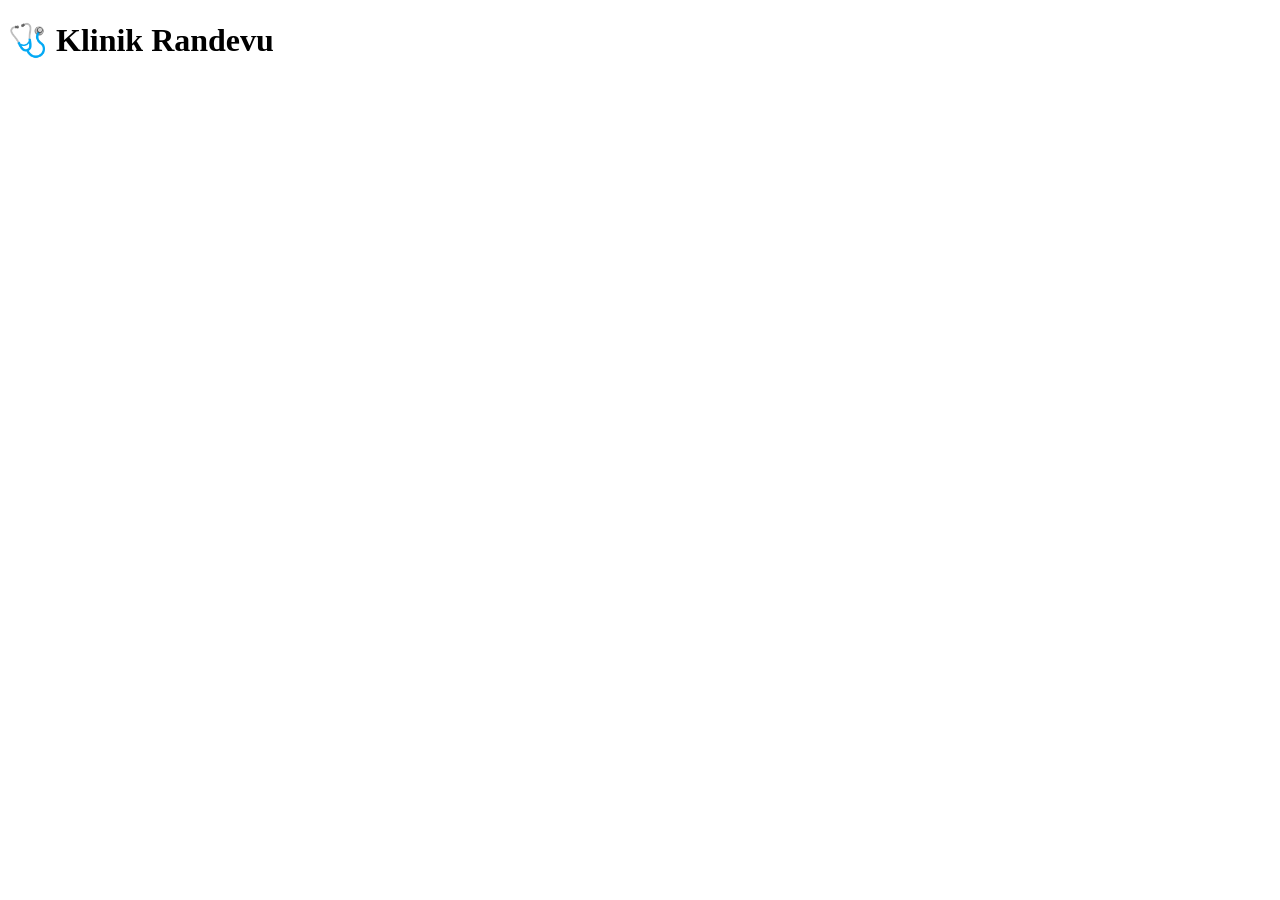
==== index.html @ c84dd0e5 "Create index.html" ====
<!DOCTYPE html>
<html lang="tr">
<head>
  <meta charset="UTF-8">
  <title>Klinik Takip</title>
  <link rel="stylesheet" href="style.css">
</head>
<body>

<div class="container">
  <h1>🩺 Klinik Randevu</h1>

  <div id="schedule"></div>
</div>

<script>
  // Sayfa tamamen yüklendikten sonra çalışır
  window.onload = function () {
    if (typeof createSchedule === "function") {
      createSchedule();
    } else {
      console.error("createSchedule bulunamadı");
    }
  };
</script>

<script src="script.js"></script>

</body>
</html>
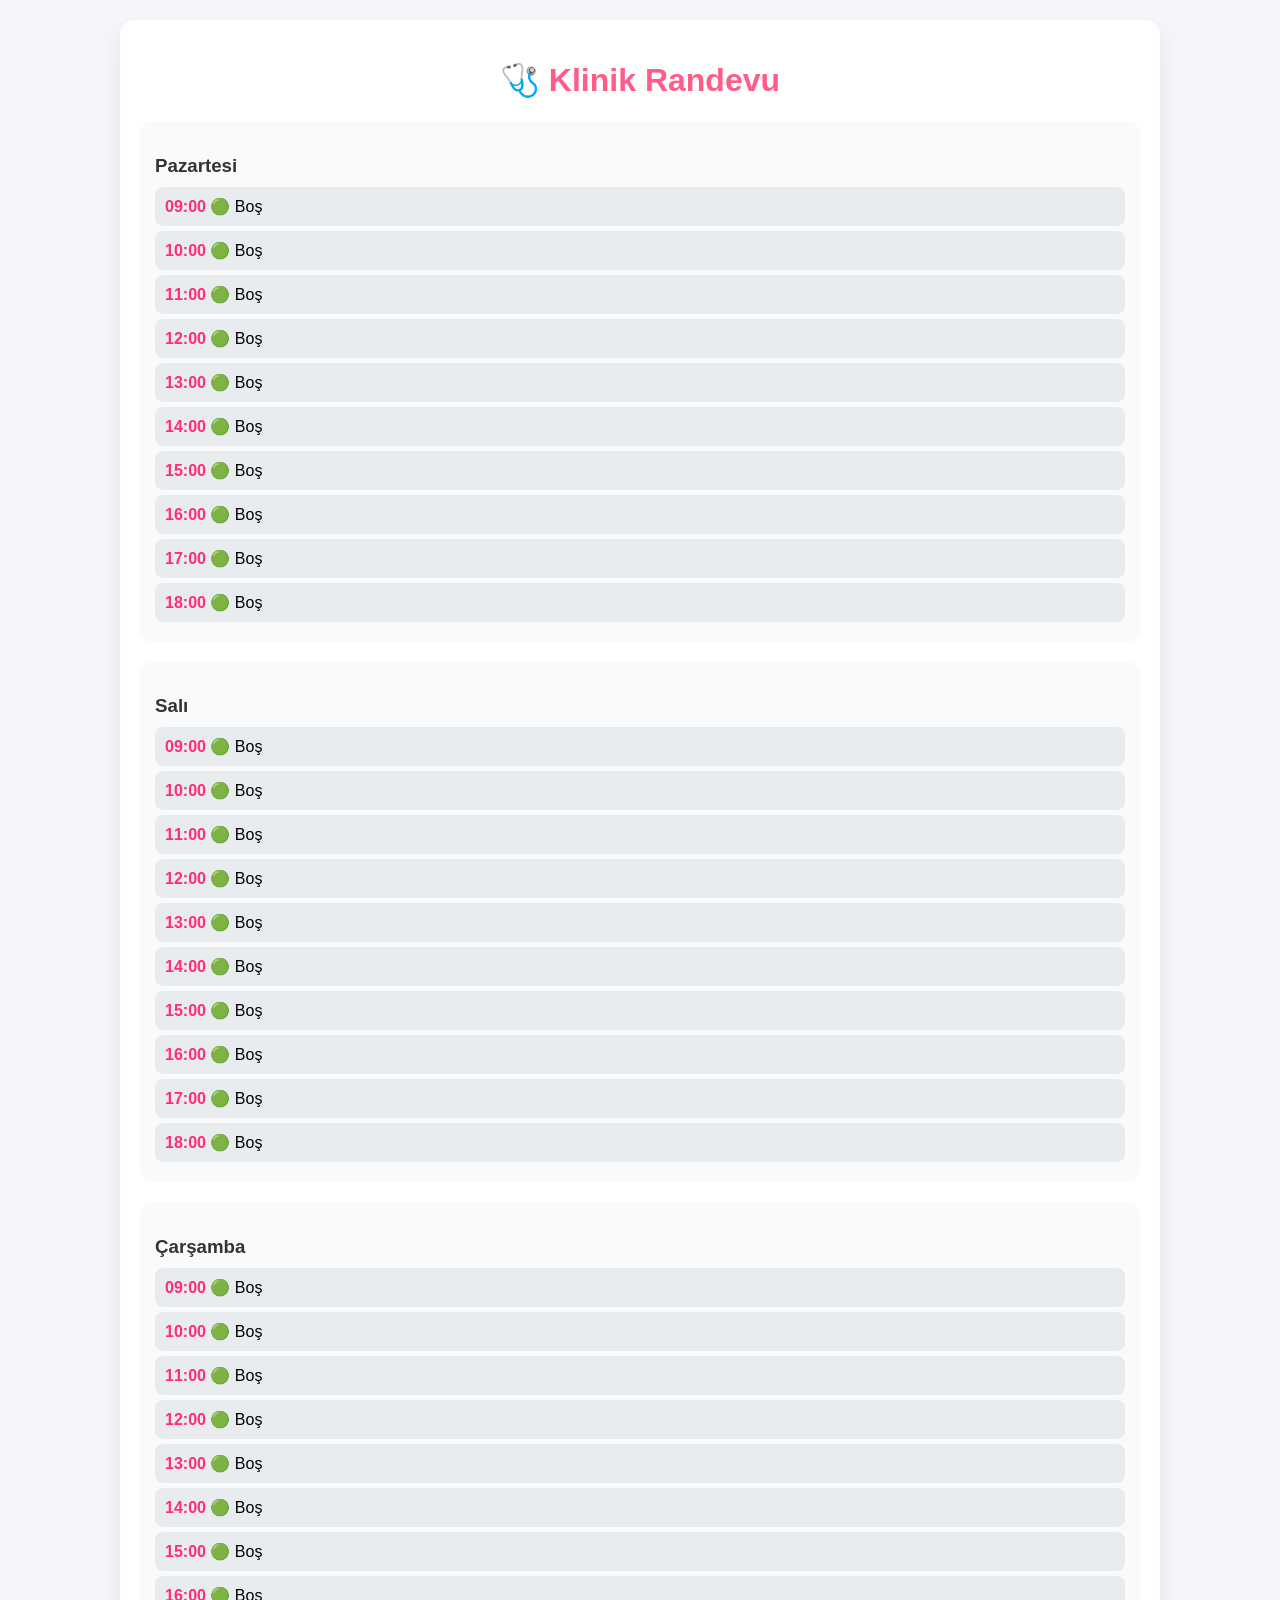
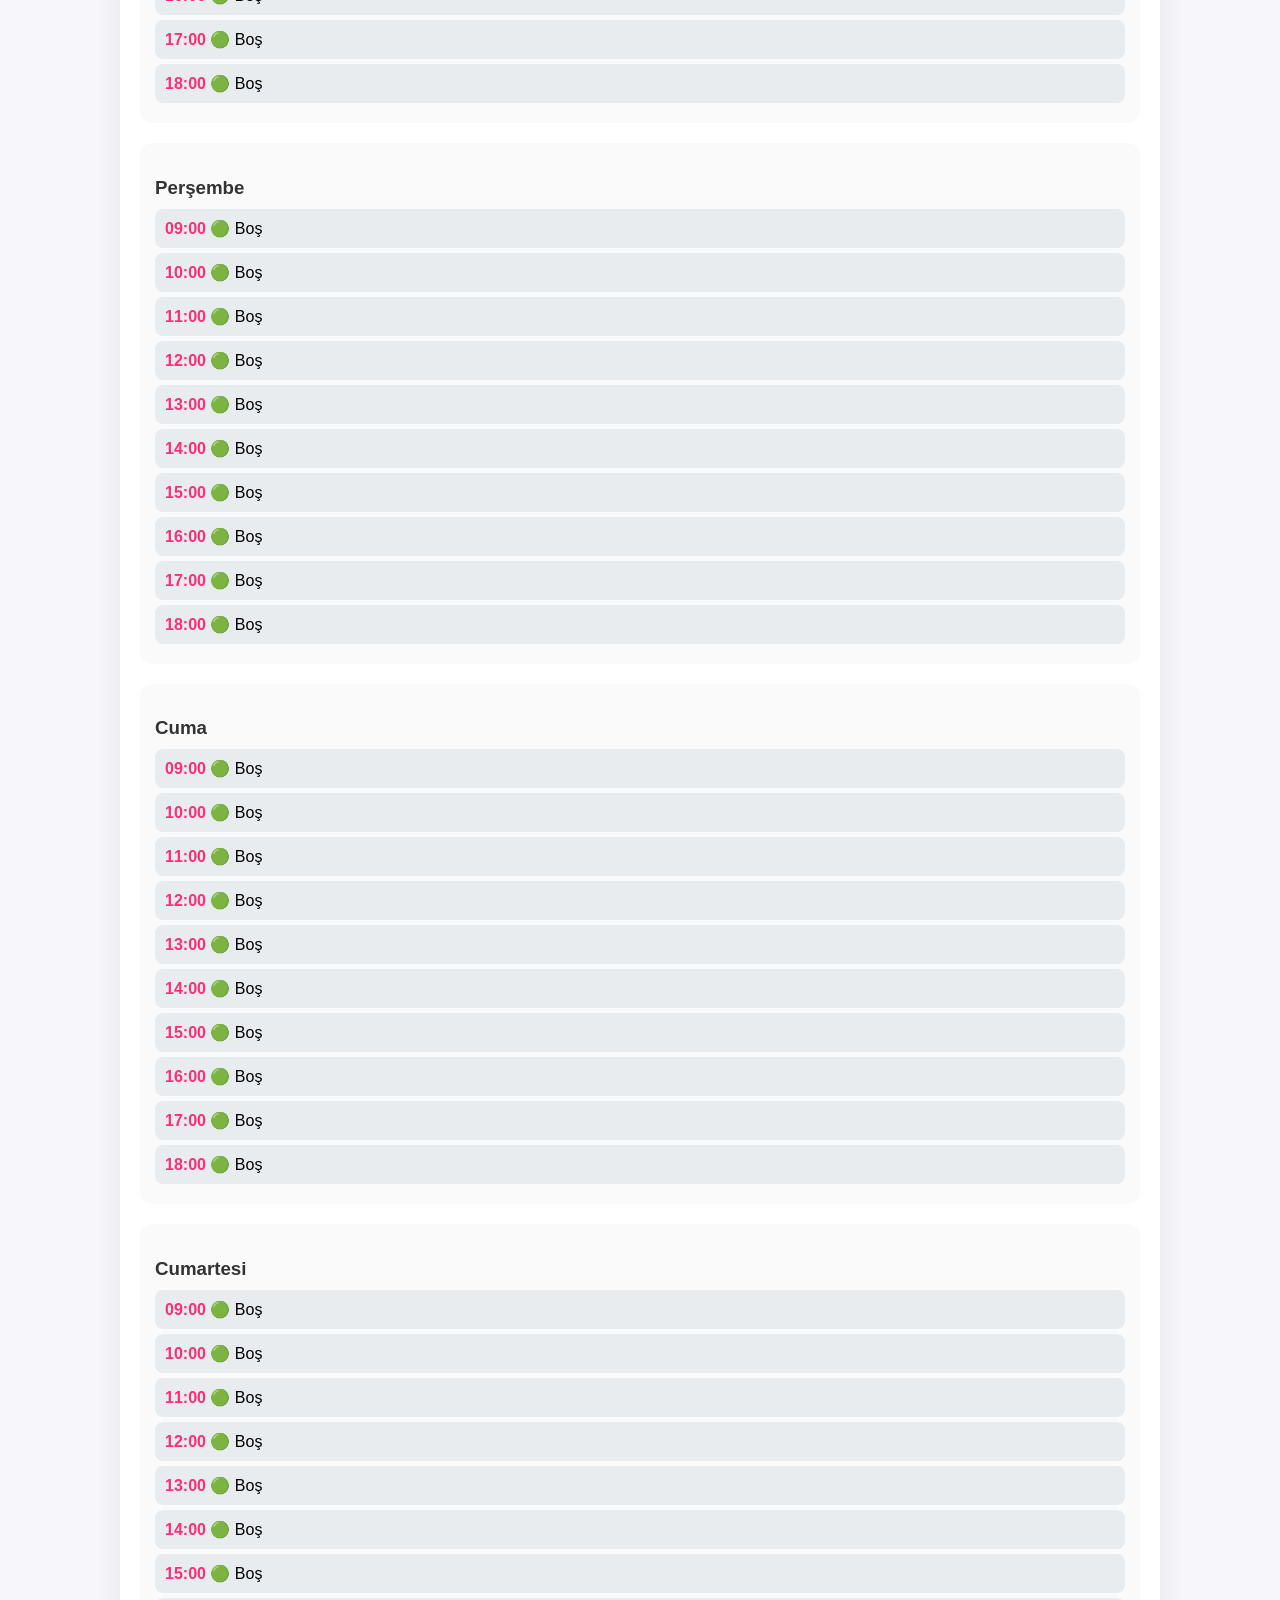
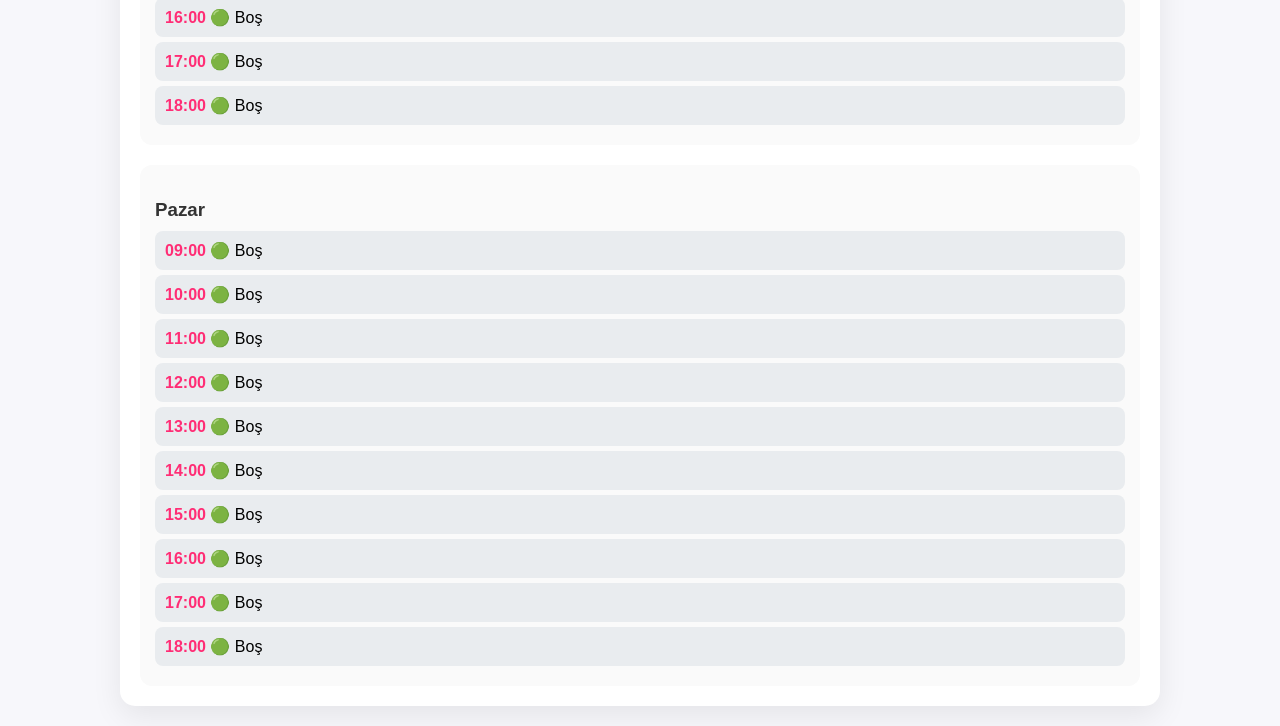
==== commit 1ab0f2c6: "index.html" ====
--- a/index.html
+++ b/index.html
@@ -4,6 +4,7 @@
   <meta charset="UTF-8">
   <title>Klinik Takip</title>
   <link rel="stylesheet" href="style.css">
+  <link href="https://fonts.googleapis.com/css2?family=Poppins:wght@300;400;600&display=swap" rel="stylesheet">
 </head>
 <body>
 
--- a/style.css
+++ b/style.css
@@ -0,0 +1,53 @@
+body {
+  font-family: Arial, sans-serif;
+  background: #f7f7fb;
+  margin: 0;
+  padding: 20px;
+}
+
+.container {
+  max-width: 1000px;
+  margin: auto;
+  background: white;
+  padding: 20px;
+  border-radius: 15px;
+  box-shadow: 0 10px 30px rgba(0,0,0,0.08);
+}
+
+h1 {
+  text-align: center;
+  color: #ff5c8a;
+}
+
+/* Gün kartı */
+.day {
+  margin-top: 20px;
+  padding: 15px;
+  background: #fafafa;
+  border-radius: 12px;
+}
+
+.day h3 {
+  margin-bottom: 10px;
+  color: #333;
+}
+
+/* Saat slotları */
+.slot {
+  padding: 10px;
+  margin: 5px 0;
+  border-radius: 8px;
+  cursor: pointer;
+  background: #e9ecef;
+  transition: 0.2s;
+}
+
+.slot:hover {
+  transform: scale(1.01);
+  background: #ffd6e7;
+}
+
+/* Dolu randevu */
+.slot strong {
+  color: #ff2d75;
+}
